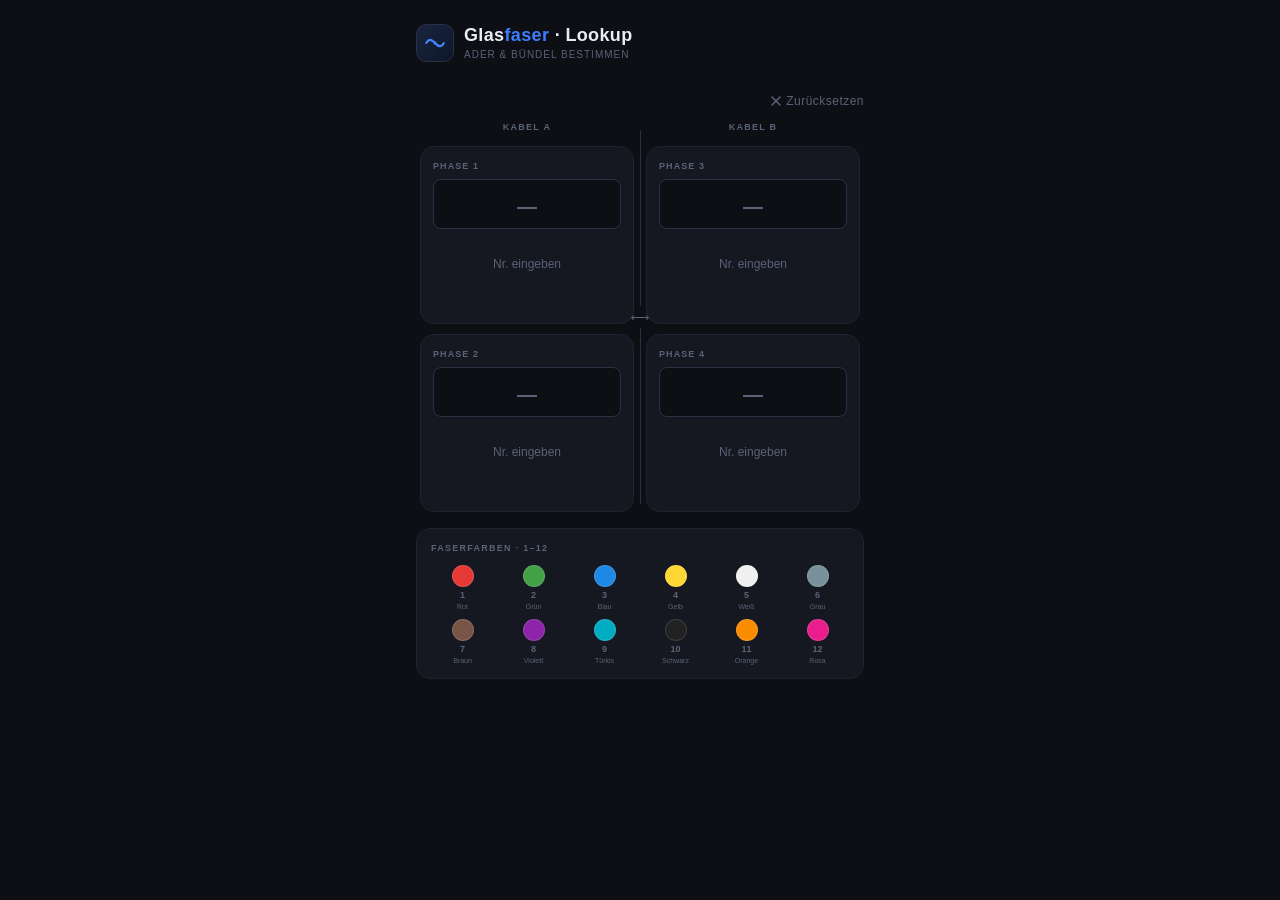
==== fl.html @ 36b23c1c "Create fl.html" ====
<!DOCTYPE html>
<html lang="de">
<head>
<meta charset="UTF-8">
<meta name="viewport" content="width=device-width, initial-scale=1, maximum-scale=1, user-scalable=no">
<title>Glasfaser · Faser-Lookup</title>
<style>
  :root {
    --bg: #0d0f14;
    --surface: #151820;
    --border: #1e2330;
    --border-bright: #2a3045;
    --text: #e8ecf4;
    --muted: #5a6278;
    --accent: #3d7fff;
    --accent-glow: rgba(61,127,255,0.18);
    --radius: 14px;
    --radius-sm: 8px;
  }
  * { box-sizing: border-box; margin: 0; padding: 0; -webkit-tap-highlight-color: transparent; }
  body {
    background: var(--bg);
    color: var(--text);
    font-family: 'SF Pro Display', -apple-system, 'Segoe UI', sans-serif;
    min-height: 100dvh;
    overscroll-behavior: none;
  }
  .gf-block {
    max-width: 480px;
    margin: 0 auto;
    padding: 24px 16px 48px;
  }

  /* Header */
  .gf-header {
    display: flex; align-items: center; gap: 10px;
    margin-bottom: 28px;
  }
  .gf-logo {
    width: 38px; height: 38px; border-radius: 10px;
    background: linear-gradient(135deg, #1a2540, #0d1628);
    border: 1px solid var(--border-bright);
    display: flex; align-items: center; justify-content: center; flex-shrink: 0;
  }
  .gf-logo svg { width: 22px; height: 22px; }
  .gf-title { font-size: 18px; font-weight: 700; letter-spacing: 0.02em; line-height: 1.1; }
  .gf-title span { color: var(--accent); }
  .gf-sub { font-size: 10px; color: var(--muted); letter-spacing: 0.1em; text-transform: uppercase; margin-top: 3px; }

  /* Clear */
  .gf-clear-row { display: flex; justify-content: flex-end; margin-bottom: 10px; }
  .gf-clear-btn {
    background: none; border: none; color: var(--muted);
    font-size: 12px; cursor: pointer; padding: 4px 0;
    display: flex; align-items: center; gap: 5px; letter-spacing: 0.04em;
    transition: color .15s;
  }
  .gf-clear-btn:active { color: var(--text); }

  /* Grid of 4 cards: 2 left / 2 right with divider */
  .gf-groups {
    display: grid;
    grid-template-columns: 1fr 4px 1fr;
    gap: 0 0;
    margin-bottom: 16px;
  }
  .gf-divider {
    display: flex; flex-direction: column; align-items: center; justify-content: center;
    gap: 4px; padding: 8px 0;
  }
  .gf-divider-line { flex: 1; width: 1px; background: var(--border-bright); }
  .gf-divider-icon { color: var(--muted); font-size: 14px; line-height: 1; }

  .gf-col { display: flex; flex-direction: column; gap: 10px; }
  .gf-col-label {
    font-size: 9px; font-weight: 700; letter-spacing: 0.14em;
    text-transform: uppercase; color: var(--muted);
    text-align: center; padding: 0 8px 4px;
  }

  /* Card */
  .gf-card {
    background: var(--surface);
    border: 1px solid var(--border);
    border-radius: var(--radius);
    padding: 14px 12px;
    position: relative; overflow: hidden;
    transition: border-color .2s;
    margin: 0 4px;
  }
  .gf-card.has-result { border-color: var(--border-bright); }
  .gf-card-glow {
    position: absolute; top: 0; left: 0; right: 0; height: 3px;
    border-radius: var(--radius) var(--radius) 0 0;
    opacity: 0; transition: opacity .3s;
  }
  .gf-card.has-result .gf-card-glow { opacity: 1; }
  .gf-card-label {
    font-size: 9px; font-weight: 700; letter-spacing: 0.12em;
    text-transform: uppercase; color: var(--muted); margin-bottom: 8px;
  }

  /* Input */
  .gf-input {
    width: 100%;
    background: var(--bg);
    border: 1px solid var(--border-bright);
    border-radius: var(--radius-sm);
    color: var(--text);
    font-size: 28px; font-weight: 700;
    font-variant-numeric: tabular-nums;
    text-align: center;
    padding: 8px 4px;
    outline: none; -webkit-appearance: none;
    transition: border-color .15s, box-shadow .15s;
    margin-bottom: 12px;
  }
  .gf-input:focus {
    border-color: var(--accent);
    box-shadow: 0 0 0 3px var(--accent-glow);
  }
  .gf-input::placeholder { color: var(--muted); font-size: 20px; }
  .gf-input::-webkit-inner-spin-button,
  .gf-input::-webkit-outer-spin-button { -webkit-appearance: none; }

  /* Result */
  .gf-result { min-height: 68px; }
  .gf-empty { color: var(--muted); font-size: 12px; text-align: center; padding-top: 16px; }
  .gf-swatch { width: 100%; height: 8px; border-radius: 3px; margin-bottom: 8px; }
  .gf-row { display: flex; align-items: center; gap: 6px; margin-bottom: 4px; }
  .gf-dot { width: 10px; height: 10px; border-radius: 50%; flex-shrink: 0; border: 1px solid rgba(255,255,255,.15); }
  .gf-dot-lg { width: 13px; height: 13px; }
  .gf-label { font-size: 10px; color: var(--muted); font-weight: 600; letter-spacing: 0.06em; text-transform: uppercase; }
  .gf-value { font-size: 14px; font-weight: 700; }

  /* Legend */
  .gf-legend {
    background: var(--surface); border: 1px solid var(--border);
    border-radius: var(--radius); padding: 14px 14px 12px;
  }
  .gf-legend-title {
    font-size: 9px; font-weight: 700; letter-spacing: 0.14em;
    text-transform: uppercase; color: var(--muted); margin-bottom: 12px;
  }
  .gf-legend-grid { display: grid; grid-template-columns: repeat(6, 1fr); gap: 8px; }
  .gf-legend-item { display: flex; flex-direction: column; align-items: center; gap: 3px; }
  .gf-legend-dot { width: 22px; height: 22px; border-radius: 50%; border: 1px solid rgba(255,255,255,.12); }
  .gf-legend-num { font-size: 9px; color: var(--muted); font-weight: 700; }
  .gf-legend-lbl { font-size: 7px; color: var(--muted); text-align: center; line-height: 1.2; }
</style>
</head>
<body>
<div class="gf-block">

  <div class="gf-header">
    <div class="gf-logo">
      <svg viewBox="0 0 20 20" fill="none">
        <path d="M2 10 Q5 4 10 10 Q15 16 18 10" stroke="#3d7fff" stroke-width="1.8" stroke-linecap="round"/>
        <path d="M2 10 Q5 6 10 10 Q15 14 18 10" stroke="#fff" stroke-width="0.6" stroke-linecap="round" opacity="0.25"/>
        <circle cx="10" cy="10" r="1.5" fill="#3d7fff"/>
      </svg>
    </div>
    <div>
      <div class="gf-title">Glas<span>faser</span> · Lookup</div>
      <div class="gf-sub">Ader &amp; Bündel bestimmen</div>
    </div>
  </div>

  <div class="gf-clear-row">
    <button class="gf-clear-btn" onclick="clearAll()">
      <svg width="10" height="10" viewBox="0 0 10 10">
        <line x1="1" y1="1" x2="9" y2="9" stroke="currentColor" stroke-width="1.5" stroke-linecap="round"/>
        <line x1="9" y1="1" x2="1" y2="9" stroke="currentColor" stroke-width="1.5" stroke-linecap="round"/>
      </svg>
      Zurücksetzen
    </button>
  </div>

  <div class="gf-groups">
    <!-- Left: Kabel A -->
    <div class="gf-col">
      <div class="gf-col-label">Kabel A</div>
      <div class="gf-card" id="card-0">
        <div class="gf-card-glow" id="glow-0"></div>
        <div class="gf-card-label">Phase 1</div>
        <input class="gf-input" id="inp-0" type="number" inputmode="numeric" min="1" max="144" placeholder="—" autocomplete="off" oninput="onInput(0)">
        <div class="gf-result" id="res-0"><div class="gf-empty">Nr. eingeben</div></div>
      </div>
      <div class="gf-card" id="card-1">
        <div class="gf-card-glow" id="glow-1"></div>
        <div class="gf-card-label">Phase 2</div>
        <input class="gf-input" id="inp-1" type="number" inputmode="numeric" min="1" max="144" placeholder="—" autocomplete="off" oninput="onInput(1)">
        <div class="gf-result" id="res-1"><div class="gf-empty">Nr. eingeben</div></div>
      </div>
    </div>

    <!-- Divider -->
    <div class="gf-divider">
      <div class="gf-divider-line"></div>
      <div class="gf-divider-icon">⟷</div>
      <div class="gf-divider-line"></div>
    </div>

    <!-- Right: Kabel B -->
    <div class="gf-col">
      <div class="gf-col-label">Kabel B</div>
      <div class="gf-card" id="card-2">
        <div class="gf-card-glow" id="glow-2"></div>
        <div class="gf-card-label">Phase 3</div>
        <input class="gf-input" id="inp-2" type="number" inputmode="numeric" min="1" max="144" placeholder="—" autocomplete="off" oninput="onInput(2)">
        <div class="gf-result" id="res-2"><div class="gf-empty">Nr. eingeben</div></div>
      </div>
      <div class="gf-card" id="card-3">
        <div class="gf-card-glow" id="glow-3"></div>
        <div class="gf-card-label">Phase 4</div>
        <input class="gf-input" id="inp-3" type="number" inputmode="numeric" min="1" max="144" placeholder="—" autocomplete="off" oninput="onInput(3)">
        <div class="gf-result" id="res-3"><div class="gf-empty">Nr. eingeben</div></div>
      </div>
    </div>
  </div>

  <!-- Legend -->
  <div class="gf-legend">
    <div class="gf-legend-title">Faserfarben · 1–12</div>
    <div class="gf-legend-grid" id="legendGrid"></div>
  </div>

</div>

<script>
const COLORS = [
  { id:1,  name:"Rot",       hex:"#e53935", text:"#fff" },
  { id:2,  name:"Grün",      hex:"#43a047", text:"#fff" },
  { id:3,  name:"Blau",      hex:"#1e88e5", text:"#fff" },
  { id:4,  name:"Gelb",      hex:"#fdd835", text:"#111" },
  { id:5,  name:"Weiß",      hex:"#f0f0f0", text:"#111" },
  { id:6,  name:"Grau",      hex:"#78909c", text:"#fff" },
  { id:7,  name:"Braun",     hex:"#795548", text:"#fff" },
  { id:8,  name:"Violett",   hex:"#8e24aa", text:"#fff" },
  { id:9,  name:"Türkis",    hex:"#00acc1", text:"#fff" },
  { id:10, name:"Schwarz",   hex:"#212121", text:"#fff" },
  { id:11, name:"Orange",    hex:"#fb8c00", text:"#fff" },
  { id:12, name:"Rosa",      hex:"#e91e8c", text:"#fff" },
];

// Build lookup 1..144 (12 Bündel × 12 Fasern)
const LOOKUP = {};
for (let i = 1; i <= 144; i++) {
  const bIdx = Math.floor((i - 1) / 12);
  const fIdx = (i - 1) % 12;
  LOOKUP[i] = {
    buendelNr:    bIdx + 1,
    faserNr:      fIdx + 1,
    buendelFarbe: COLORS[bIdx % 12],
    faserFarbe:   COLORS[fIdx],
  };
}

function onInput(c) {
  const val = parseInt(document.getElementById(`inp-${c}`).value, 10);
  showResult(c, val);
}

function showResult(c, val) {
  const res  = document.getElementById(`res-${c}`);
  const card = document.getElementById(`card-${c}`);
  const glow = document.getElementById(`glow-${c}`);

  if (!val || isNaN(val) || val < 1) {
    res.innerHTML = `<div class="gf-empty">Nr. eingeben</div>`;
    card.classList.remove('has-result');
    glow.style.background = '';
    return;
  }
  if (val > 144) {
    res.innerHTML = `<div class="gf-empty" style="color:#e57373">max. 144</div>`;
    card.classList.remove('has-result');
    glow.style.background = '';
    return;
  }

  const d  = LOOKUP[val];
  const fc = d.faserFarbe;
  const bc = d.buendelFarbe;

  glow.style.background = `linear-gradient(90deg,${bc.hex},${fc.hex})`;
  card.classList.add('has-result');

  res.innerHTML = `
    <div class="gf-swatch" style="background:linear-gradient(90deg,${bc.hex} 40%,${fc.hex} 100%)"></div>
    <div class="gf-row">
      <div class="gf-dot" style="background:${bc.hex}"></div>
      <span class="gf-label">Bündel&nbsp;${d.buendelNr}</span>
      <span class="gf-value" style="color:${bc.hex}">${bc.name}</span>
    </div>
    <div class="gf-row">
      <div class="gf-dot gf-dot-lg" style="background:${fc.hex}"></div>
      <span class="gf-label">Ader&nbsp;${d.faserNr}</span>
      <span class="gf-value" style="color:${fc.hex}">${fc.name}</span>
    </div>
  `;
}

function clearAll() {
  for (let c = 0; c < 4; c++) {
    document.getElementById(`inp-${c}`).value = '';
    showResult(c, null);
  }
}

// Legend
const grid = document.getElementById('legendGrid');
COLORS.forEach(c => {
  grid.innerHTML += `
    <div class="gf-legend-item">
      <div class="gf-legend-dot" style="background:${c.hex}"></div>
      <div class="gf-legend-num">${c.id}</div>
      <div class="gf-legend-lbl">${c.name}</div>
    </div>`;
});
</script>
</body>
</html>
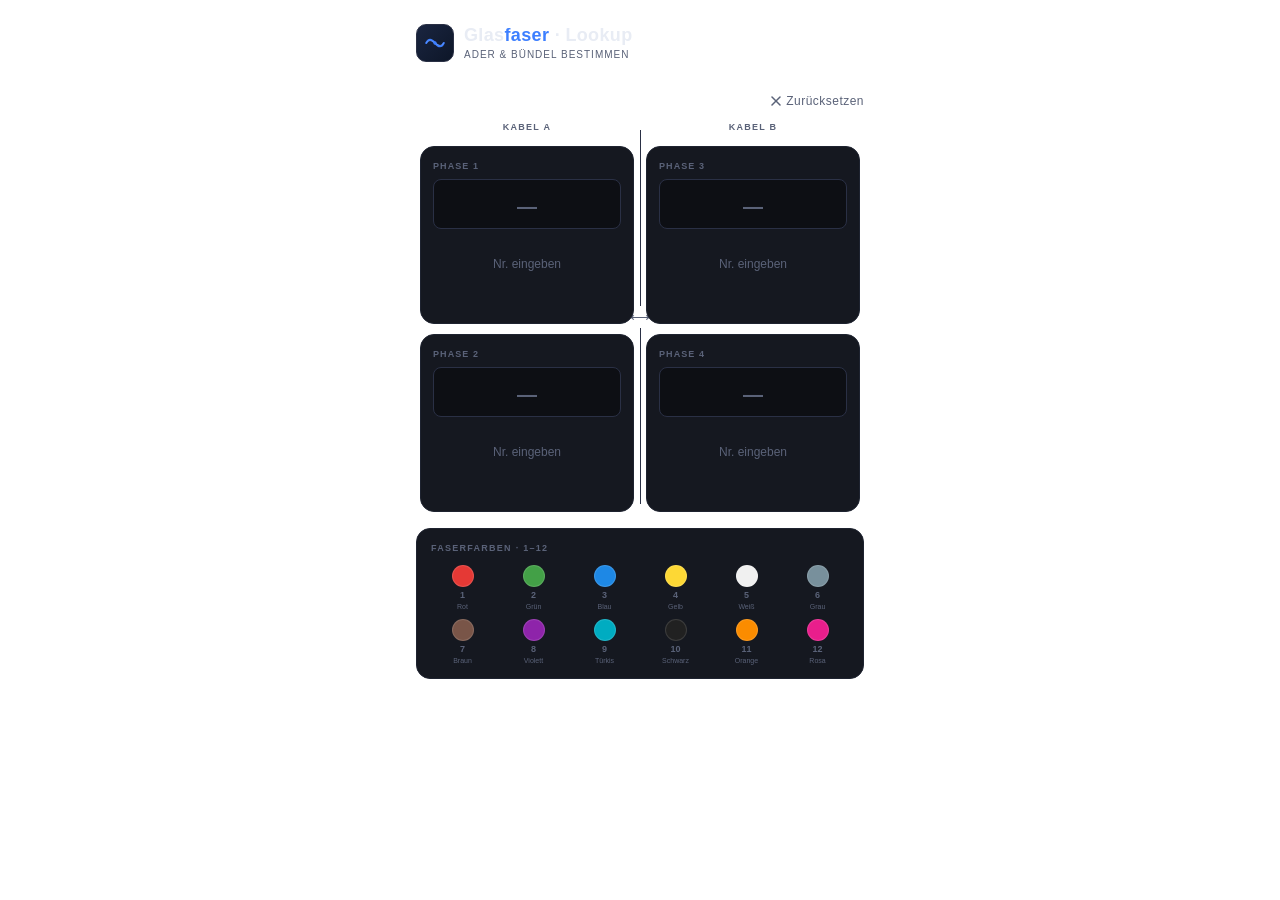
==== commit 666b1ffe: "Update fl.html" ====
--- a/fl.html
+++ b/fl.html
@@ -19,7 +19,7 @@
   }
   * { box-sizing: border-box; margin: 0; padding: 0; -webkit-tap-highlight-color: transparent; }
   body {
-    background: var(--bg);
+    /* background: var(--bg); */
     color: var(--text);
     font-family: 'SF Pro Display', -apple-system, 'Segoe UI', sans-serif;
     min-height: 100dvh;
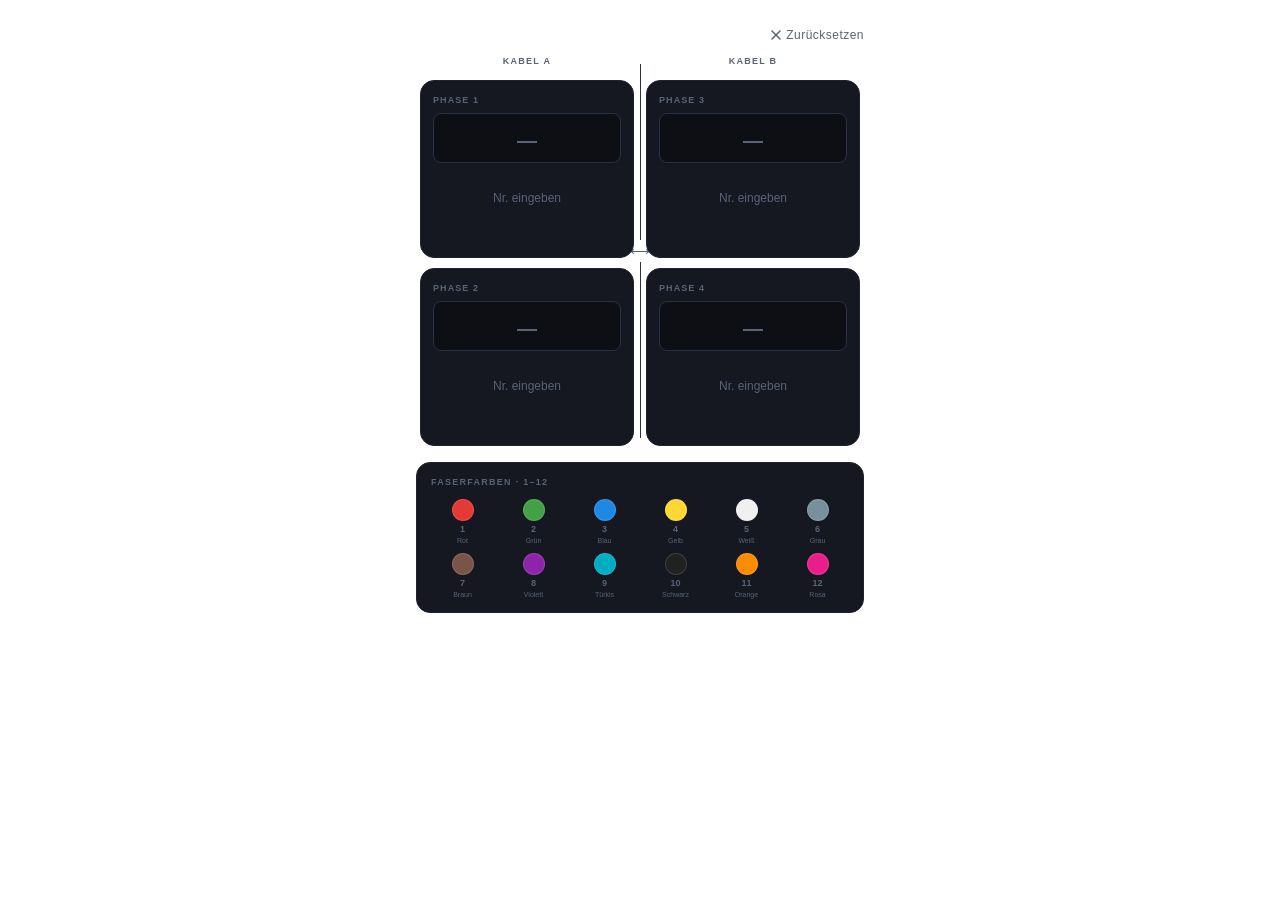
==== commit f0a644e1: "Update fl.html" ====
--- a/fl.html
+++ b/fl.html
@@ -152,7 +152,7 @@
 <body>
 <div class="gf-block">
 
-  <div class="gf-header">
+  <!-- <div class="gf-header">
     <div class="gf-logo">
       <svg viewBox="0 0 20 20" fill="none">
         <path d="M2 10 Q5 4 10 10 Q15 16 18 10" stroke="#3d7fff" stroke-width="1.8" stroke-linecap="round"/>
@@ -164,7 +164,7 @@
       <div class="gf-title">Glas<span>faser</span> · Lookup</div>
       <div class="gf-sub">Ader &amp; Bündel bestimmen</div>
     </div>
-  </div>
+  </div> -->
 
   <div class="gf-clear-row">
     <button class="gf-clear-btn" onclick="clearAll()">
